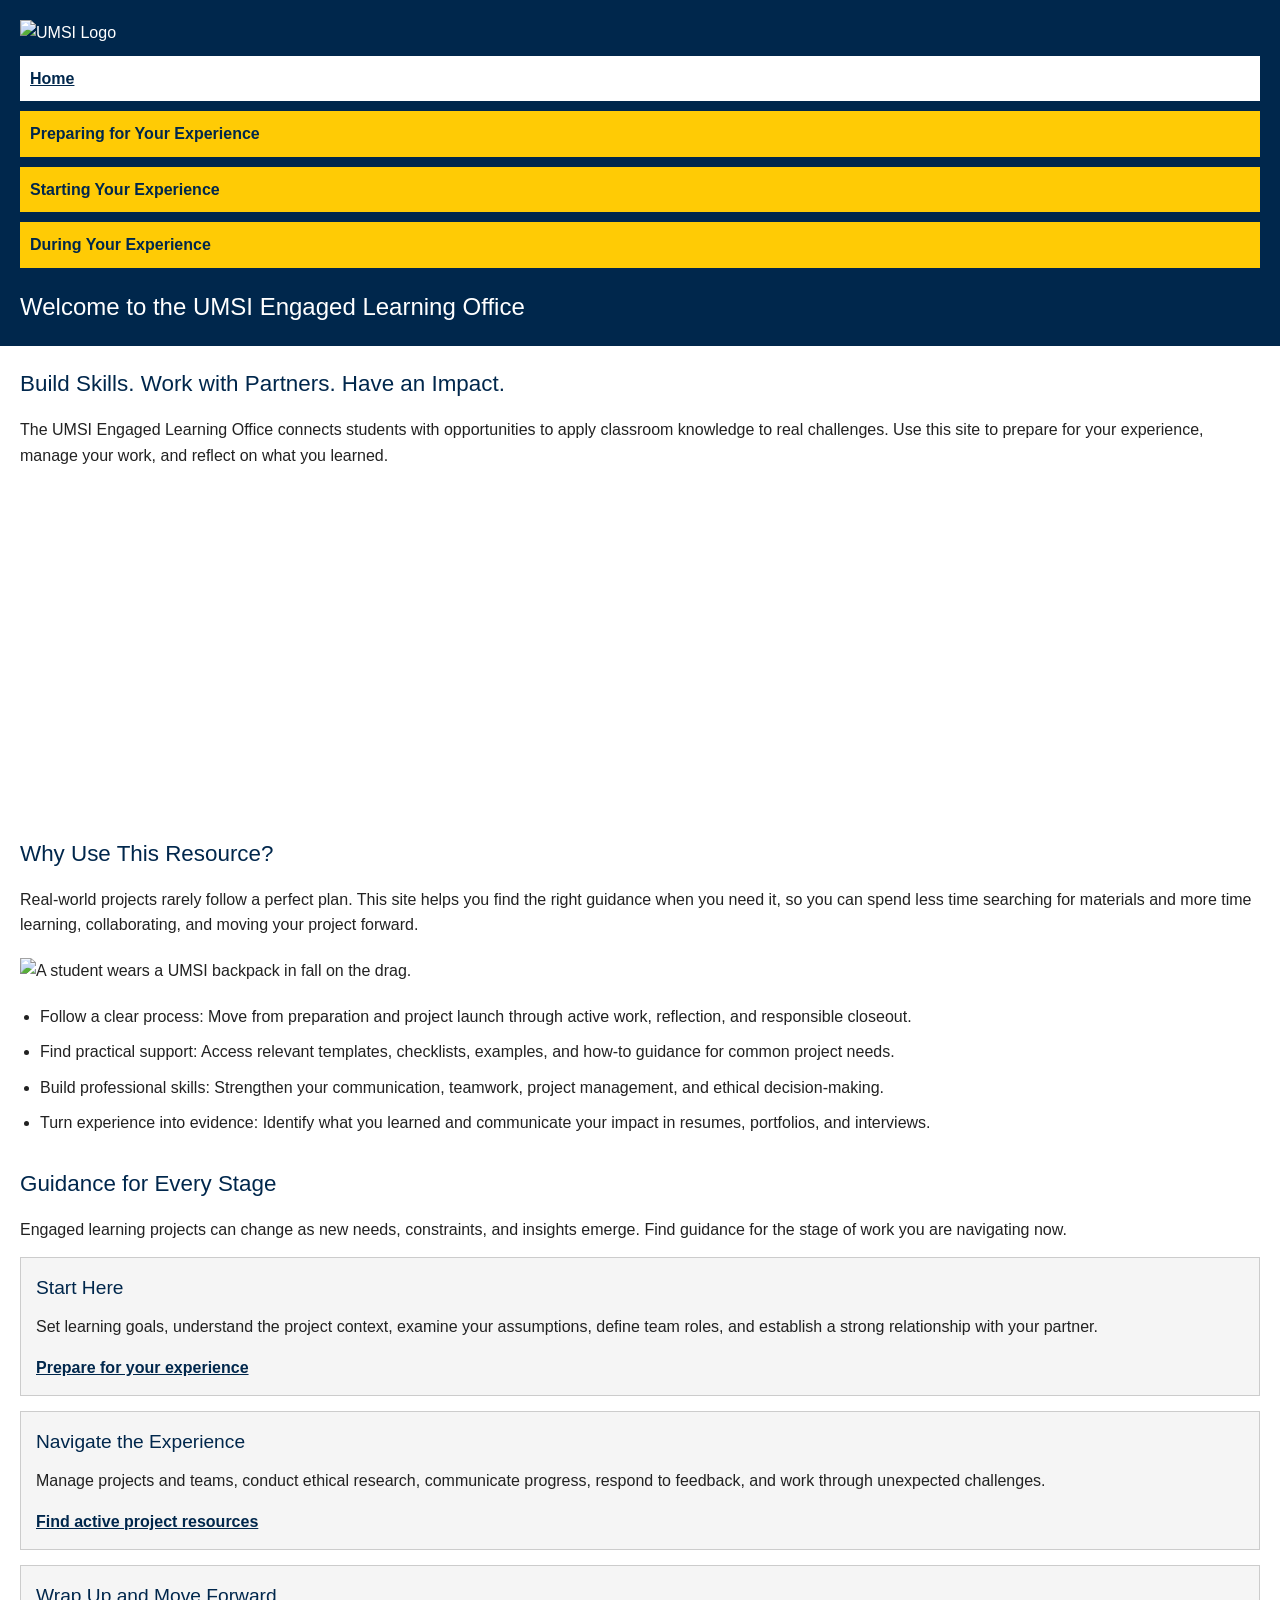
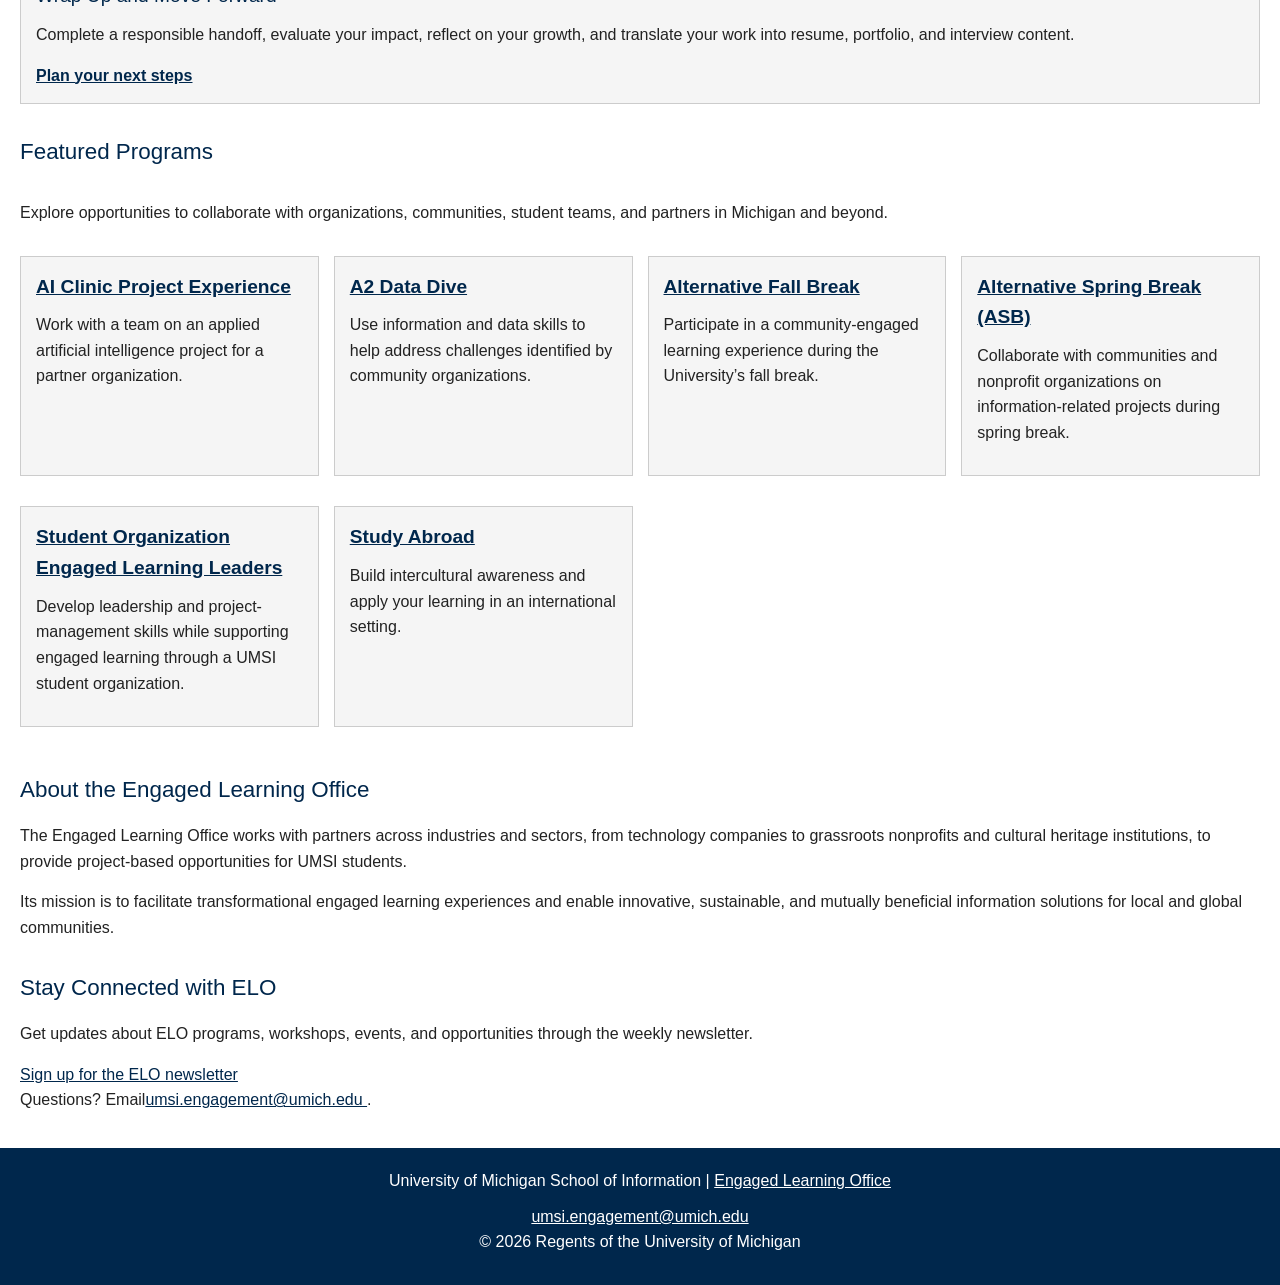
==== index.html @ 0806e8d3 "Add files via upload" ====
<!DOCTYPE html>
<html lang="en">
<head>
    <meta charset="UTF-8">
    <meta name="viewport" content="width=device-width, initial-scale=1.0">
    <title>Engaged Learning Resources | UMSI</title>
    <link rel="stylesheet" href="html5reset.css">
  <link rel="stylesheet" href="style.css">


</head>
<body>

    <header>
  <a href = "#main">Skip to Main Content</a>
        <img src="images/UMSI_signature_vertical_informal_solidblue.jpg" alt="UMSI Logo">
        <nav>
            <ul>
                <li><a href="index.html" class="active" aria-current="page">Home</a></li>
                <li><a href = "prep.html">Preparing for Your Experience</a></li>
                <li><a href="start.html">Starting Your Experience</a></li>
                <li><a href="during.html">During Your Experience</a></li>
            </ul>
        </nav>
    <h1>Welcome to the UMSI Engaged Learning Office</h1>

    </header>
    <main id="main">
    <section>
      <h2>Build Skills. Work with Partners. Have an Impact.</h2>
      <p>
       The UMSI Engaged Learning Office connects students with opportunities to apply classroom knowledge to real challenges. Use this site to prepare for your experience, manage your work, and reflect on what you learned.
      </p>

      <iframe width="560px" height="315px" src="https://www.youtube.com/embed/81ZO9RfIJEQ?si=tBp82YWZMl1u7CVS" title="YouTube video player" frameborder="0" allow="accelerometer; autoplay; clipboard-write; encrypted-media; gyroscope; picture-in-picture; web-share" referrerpolicy="strict-origin-when-cross-origin" allowfullscreen></iframe>
         <!-- Note: this iframe might cause an Axe ARIA error - that's not on you that's on YouTube! -->
    </section>

<section>
    <h2>Why Use This Resource?</h2>

    <p>Real-world projects rarely follow a perfect plan. This site helps you find the right guidance when you need it, so you can spend less time searching for materials and more time learning, collaborating, and moving your project forward.
    </p>
        <img src="images/UMSI_CampusFall_UMSIBackpack_02.jpg" alt="A student wears a UMSI backpack in fall on the drag.">
    <ul>
        <li><strong>Follow a clear process:</strong> Move from preparation and project launch through active work, reflection, and responsible closeout.</li>
        <li><strong>Find practical support:</strong> Access relevant templates, checklists, examples, and how-to guidance for common project needs.</li>
        <li><strong>Build professional skills:</strong> Strengthen your communication, teamwork, project management, and ethical decision-making.</li>
        <li><strong>Turn experience into evidence:</strong> Identify what you learned and communicate your impact in resumes, portfolios, and interviews.</li>
    </ul>
</section>

 <section>
    <h2>Guidance for Every Stage</h2>
    <p>Engaged learning projects can change as new needs, constraints, and insights emerge. Find guidance for the stage of work you are navigating <strong>now.</strong></p>
    <article>
      <h3>Start Here</h3>
      <p>Set learning goals, understand the project context, examine your assumptions, define team roles, and establish a strong relationship with your partner.</p>
      <a href="prep.html">Prepare for your experience</a>
    </article>

    <article>
      <h3>Navigate the Experience</h3>
      <p>Manage projects and teams, conduct ethical research, communicate progress, respond to feedback, and work through unexpected challenges.</p>
      <a href="during.html">Find active project resources</a>
    </article>

    <article>
      <h3>Wrap Up and Move Forward</h3>
      <p>Complete a responsible handoff, evaluate your impact, reflect on your growth, and translate your work into resume, portfolio, and interview content.</p>
      <a href="https://www.si.umich.edu/programs/engaged-learning/about-engaged-learning-office">Plan your next steps</a>
    </article>
  </section>

   <section class="programs">
    <h2>Featured Programs</h2>
    <p>Explore opportunities to collaborate with organizations, communities, student teams, and partners in Michigan and beyond.</p>
    <article>
    <h3><a href="https://mcompass.umich.edu/_portal/tds-program-brochure?programid=12810">AI Clinic Project Experience</a></h3>
    <p>Work with a team on an applied artificial intelligence project for a partner organization.</p>
    </article>

    <article>
    <h3><a href="https://mcompass.umich.edu/_portal/tds-program-brochure?programid=12556">A2 Data Dive</a></h3>
    <p>Use information and data skills to help address challenges identified by community organizations.</p>
    </article>

     <article>
      <h3><a href="https://mcompass.umich.edu/_portal/tds-program-brochure?programid=11297">Alternative Fall Break</a></h3>
      <p>Participate in a community-engaged learning experience during the University’s fall break.</p>
    </article>

    <article>
      <h3><a href="https://mcompass.umich.edu/_portal/tds-program-brochure?programid=10621">Alternative Spring Break (ASB)</a></h3>
       <p>Collaborate with communities and nonprofit organizations on information-related projects during spring break.</p>
    </article>

    <article>
      <h3><a href="https://mcompass.umich.edu/_portal/tds-program-brochure?programid=12294">Student Organization Engaged Learning Leaders</a></h3>
       <p>Develop leadership and project-management skills while supporting engaged learning through a UMSI student organization.</p>
    </article>

    <article>
      <h3><a href="https://www.si.umich.edu/student-life/study-abroad">Study Abroad</a></h3>
      <p>Build intercultural awareness and apply your learning in an international setting. </p>
    </article>
   </section>
  <section>
    <h2>About the Engaged Learning Office</h2>
    <p>The Engaged Learning Office works with partners across industries and sectors, from technology companies to grassroots nonprofits and cultural heritage institutions, to provide project-based opportunities for UMSI students.</p>
    <p>Its mission is to facilitate transformational engaged learning experiences and enable innovative, sustainable, and mutually beneficial information solutions for local and global communities.</p>
  </section>
  <aside>
    <h2>Stay Connected with ELO</h2>
    <p>Get updates about ELO programs, workshops, events, and opportunities through the weekly newsletter.</p>
    <div>
       <a href="https://umsi.info/elo-newsletter"> Sign up for the ELO newsletter</a>
    </div>
    <p>Questions? Email<a href="mailto:umsi.engagement@umich.edu">umsi.engagement@umich.edu </a>.</p>
  </aside>


        <!-- Content taken & modified from UMGPT with the prompt, "Write me a webpage of intro content to help meet the following requirements - this is for the home page": and then pasted in the client objectives & project requirements"
        UMGPT. (2026). UMGPT ( GPT-5.6 Sol September 7th version) [Large language model]. -->
    </main>
    <footer>
        <p>University of Michigan School of Information | <a href="https://www.si.umich.edu/programs/engaged-learning/about-engaged-learning-office">Engaged Learning Office </a></p>
      <address>
        <a href="mailto:umsi.engagement@umich.edu">umsi.engagement@umich.edu</a>
      </address>
      <p>&copy; 2026 Regents of the University of Michigan</p>
    </footer>
</body>
</html>
---- style.css ----
body {
    font-family: Arial, Helvetica, sans-serif;
    font-size: 1rem;
    line-height: 1.6;
    color: #222222;
    background-color: #FFFFFF;
}

img {
    max-width: 100%;
    height: auto;
}

iframe {
    max-width: 100%;
}

a {
    color: #00274C;
}

/* Header */

header {
    background-color: #00274C;
    color: white;
    padding: 20px;
}

header img {
    width: 150px;
    height: auto;
}

header h1 {
    font-size: 1.5rem;
    margin-top: 20px;
}

/* Navigation */

nav li {
    margin: 10px 0;
}

nav a {
    display: block;
    padding: 10px;
    background-color: #FFCB05;
    color: #00274C;
    text-decoration: none;
    font-weight: bold;
}

nav a:hover,
nav a:focus {
    text-decoration: underline;
}

nav a.active {
    background-color: white;
    text-decoration: underline;
}


/* Main Content */

main {
    padding: 20px;
}

section {
    margin-bottom: 30px;
}

h2 {
    font-size: 1.4rem;
    color: #00274C;
    margin-bottom: 15px;
}

h3 {
    font-size: 1.2rem;
    color: #00274C;
    margin-bottom: 10px;
}

p {
    margin-bottom: 15px;
}

/* Skip to Main Content */

a[href="#main"] {
    position: absolute;
    left: -9999px;
}

a[href="#main"]:focus {
    left: 10px;
    top: 10px;
    background-color: white;
    color: #00274C;
    padding: 10px;
}


/* Footer */

footer {
    background-color: #00274C;
    color: white;
    padding: 20px;
    text-align: center;
}

footer a {
    color: white;
    text-decoration: underline;
}

footer p {
    margin-bottom: 10px;
}


/* Main Content Lists */

main ul {
    list-style-type: disc;
    padding-left: 20px;
    margin-bottom: 15px;
}

main ol {
    list-style-type: decimal;
    padding-left: 20px;
    margin-bottom: 15px;
}

main li {
    margin-bottom: 10px;
}


/* Content Cards */

article {
    background-color: #F5F5F5;
    padding: 15px;
    margin-bottom: 15px;
    border: 1px solid #CCCCCC;
}

article a {
    font-weight: bold;
    text-decoration: underline;
}


/* Featured Programs Grid */

.programs {
    display: grid;
    grid-template-columns: repeat(auto-fit, minmax(min(100%, 250px), 1fr));
    gap: 15px;
}

.programs h2,
.programs > p {
    grid-column: 1 / -1;
}

/* Preparation Grid */

.preparation {
    display: grid;
    grid-template-columns: repeat(auto-fit, minmax(min(100%, 250px), 1fr));
    gap: 15px;
}

.preparation h2,
.preparation > p {
    grid-column: 1 / -1;
}

main img {
    display: block;
    width: 100%;
    height: auto;
    margin: 20px 0;
}
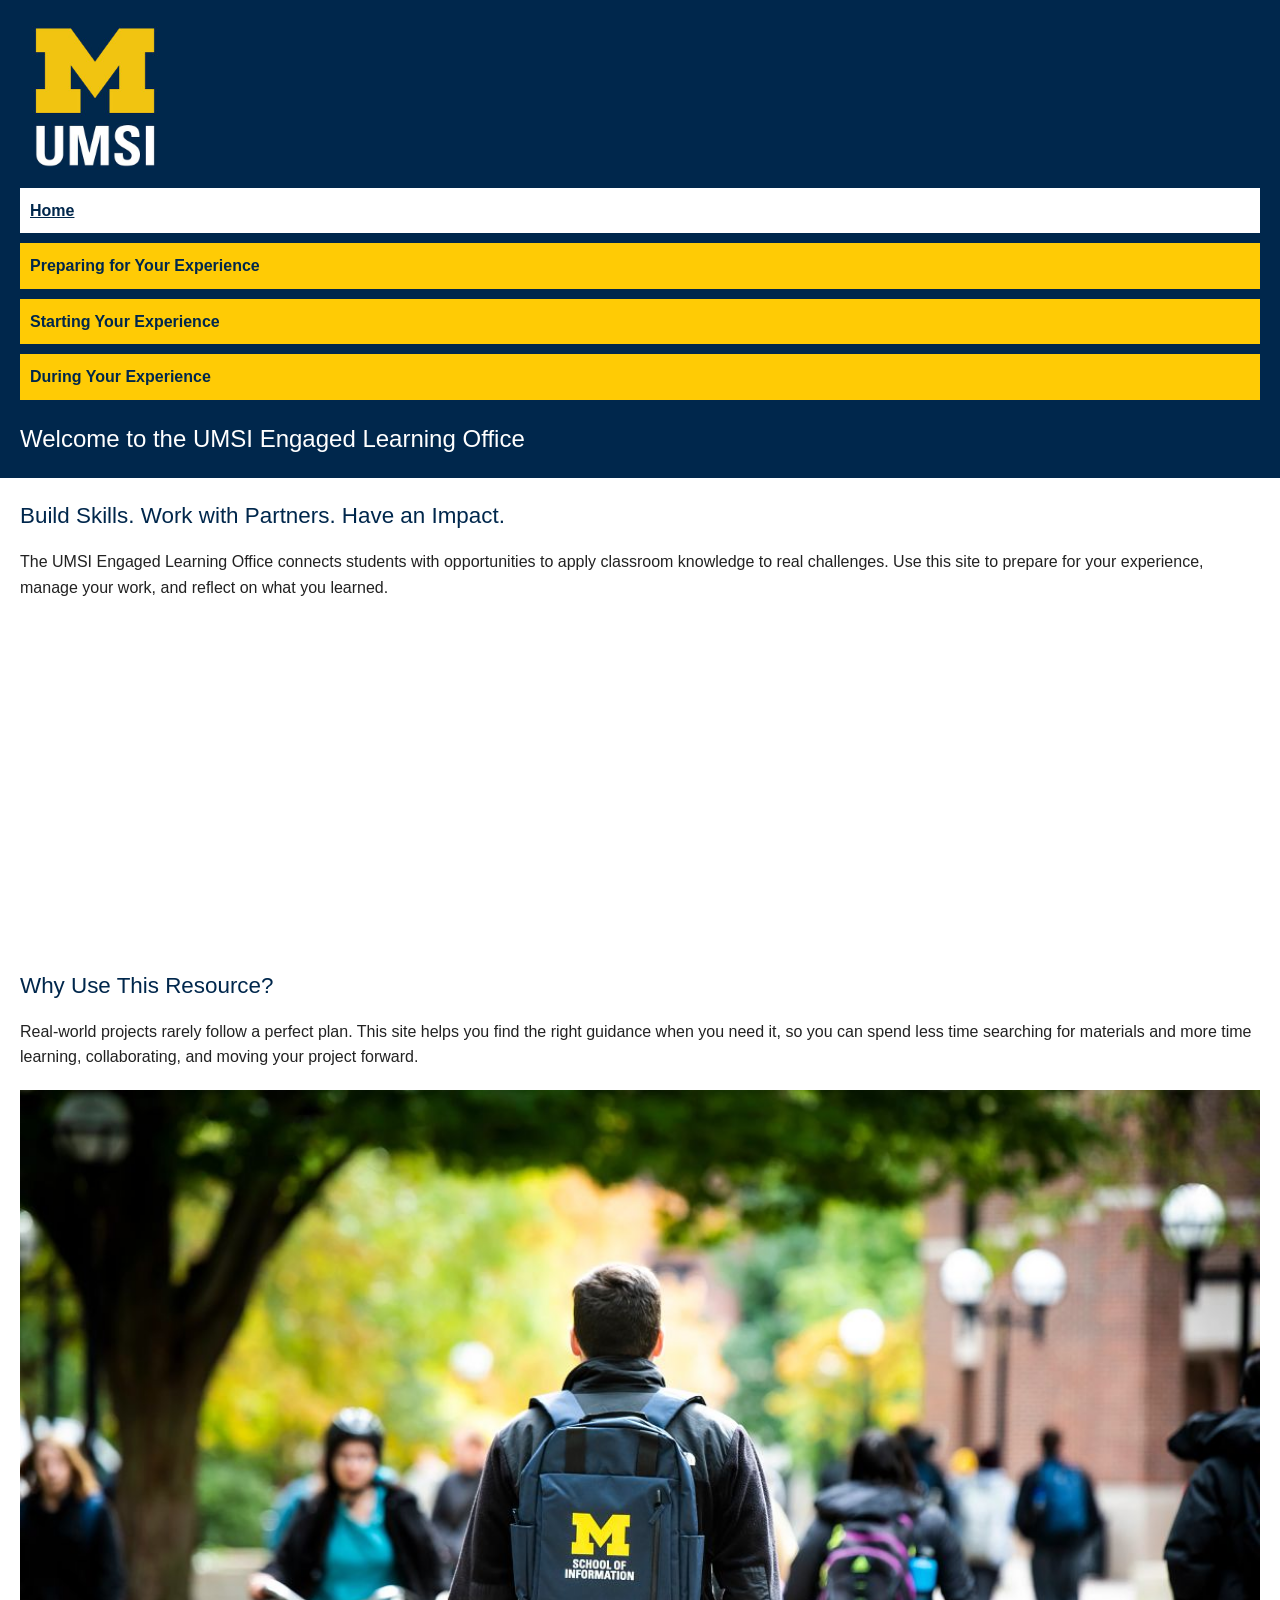
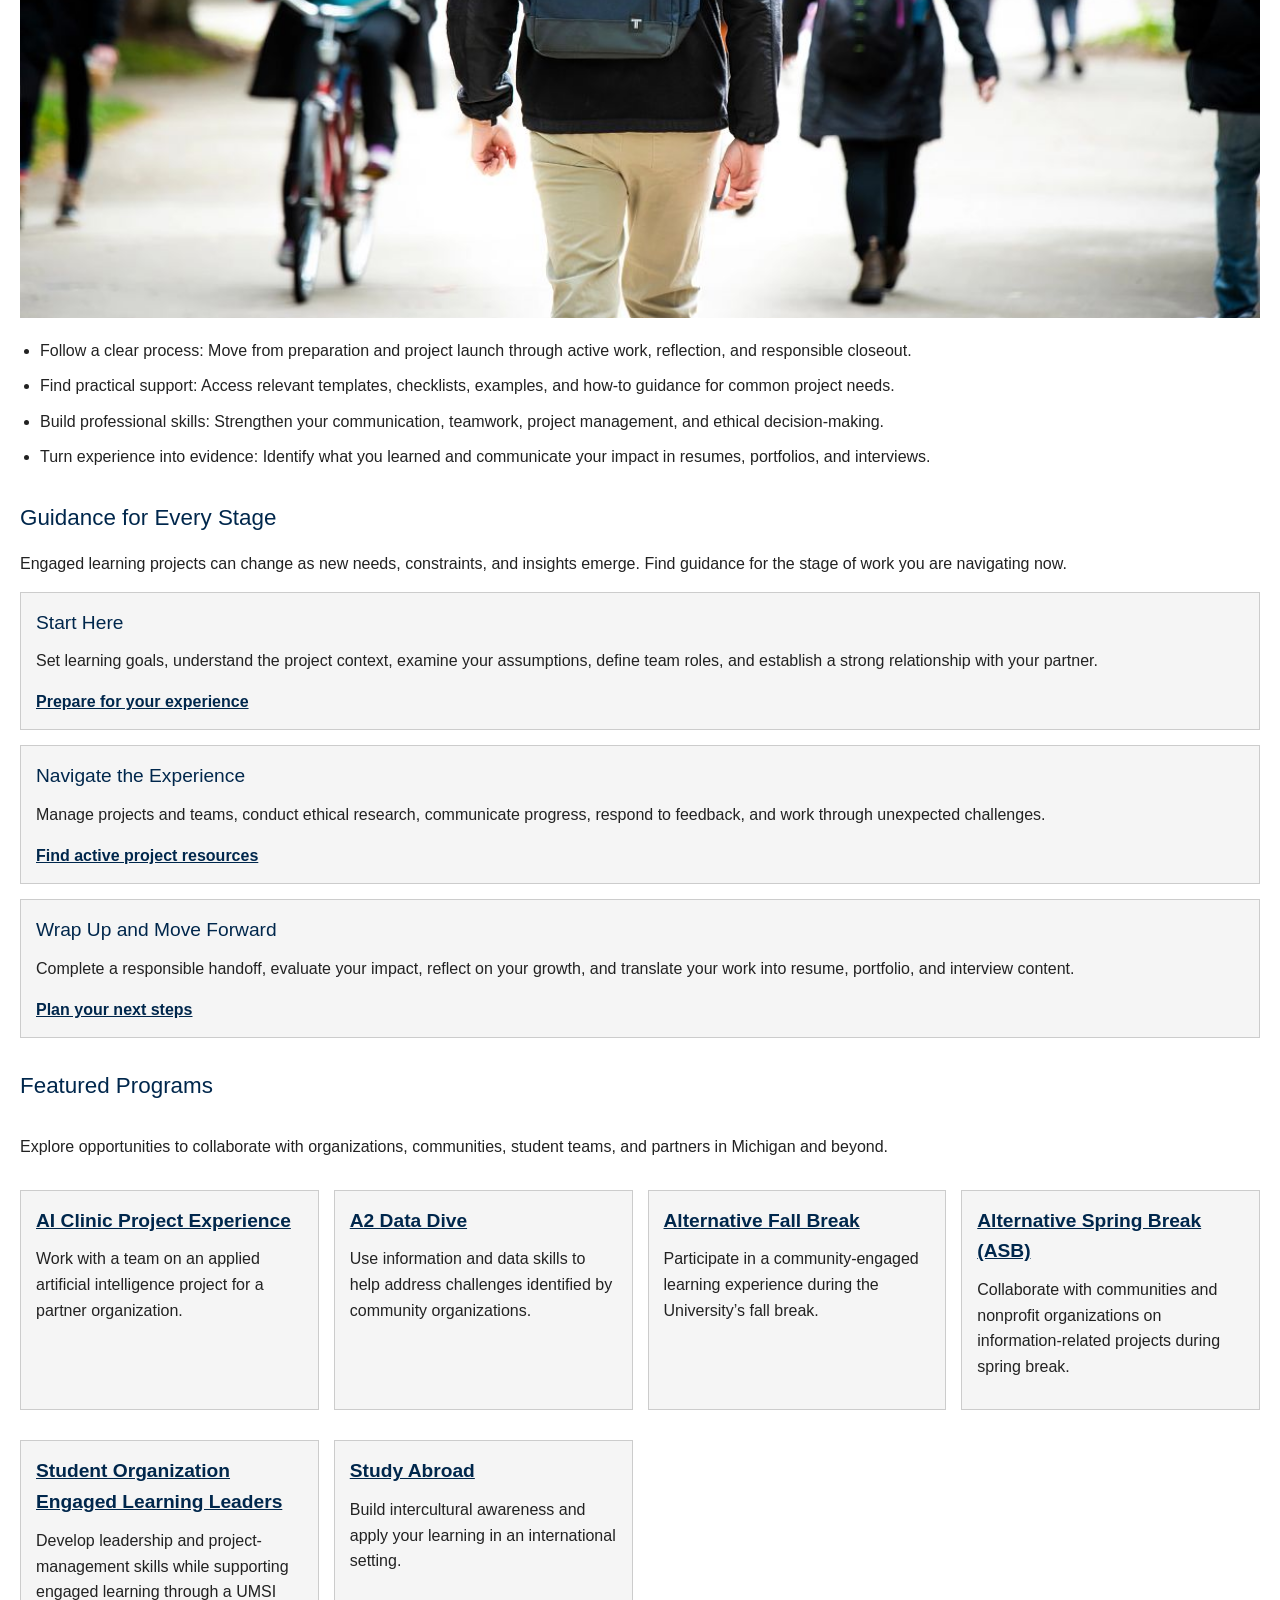
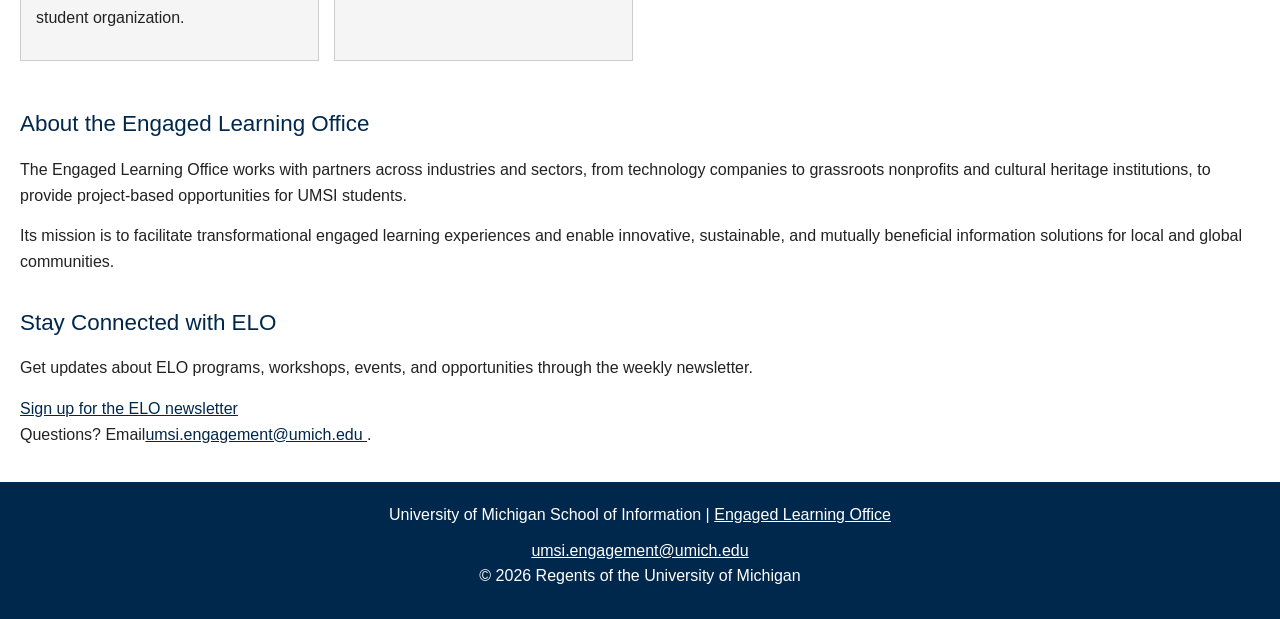
==== commit 23569490: "Add files via upload" ====
--- a/index.html
+++ b/index.html
@@ -32,8 +32,8 @@
        The UMSI Engaged Learning Office connects students with opportunities to apply classroom knowledge to real challenges. Use this site to prepare for your experience, manage your work, and reflect on what you learned.
       </p>
 
-      <iframe width="560px" height="315px" src="https://www.youtube.com/embed/81ZO9RfIJEQ?si=tBp82YWZMl1u7CVS" title="YouTube video player" frameborder="0" allow="accelerometer; autoplay; clipboard-write; encrypted-media; gyroscope; picture-in-picture; web-share" referrerpolicy="strict-origin-when-cross-origin" allowfullscreen></iframe>
-         <!-- Note: this iframe might cause an Axe ARIA error - that's not on you that's on YouTube! -->
+      <iframe width="560" height="315" src="https://www.youtube.com/embed/81ZO9RfIJEQ?si=tBp82YWZMl1u7CVS" title="UMSI informational video" allow="accelerometer; autoplay; clipboard-write; encrypted-media; gyroscope; picture-in-picture; web-share" referrerpolicy="strict-origin-when-cross-origin" allowfullscreen></iframe>
+
     </section>
 
 <section>
